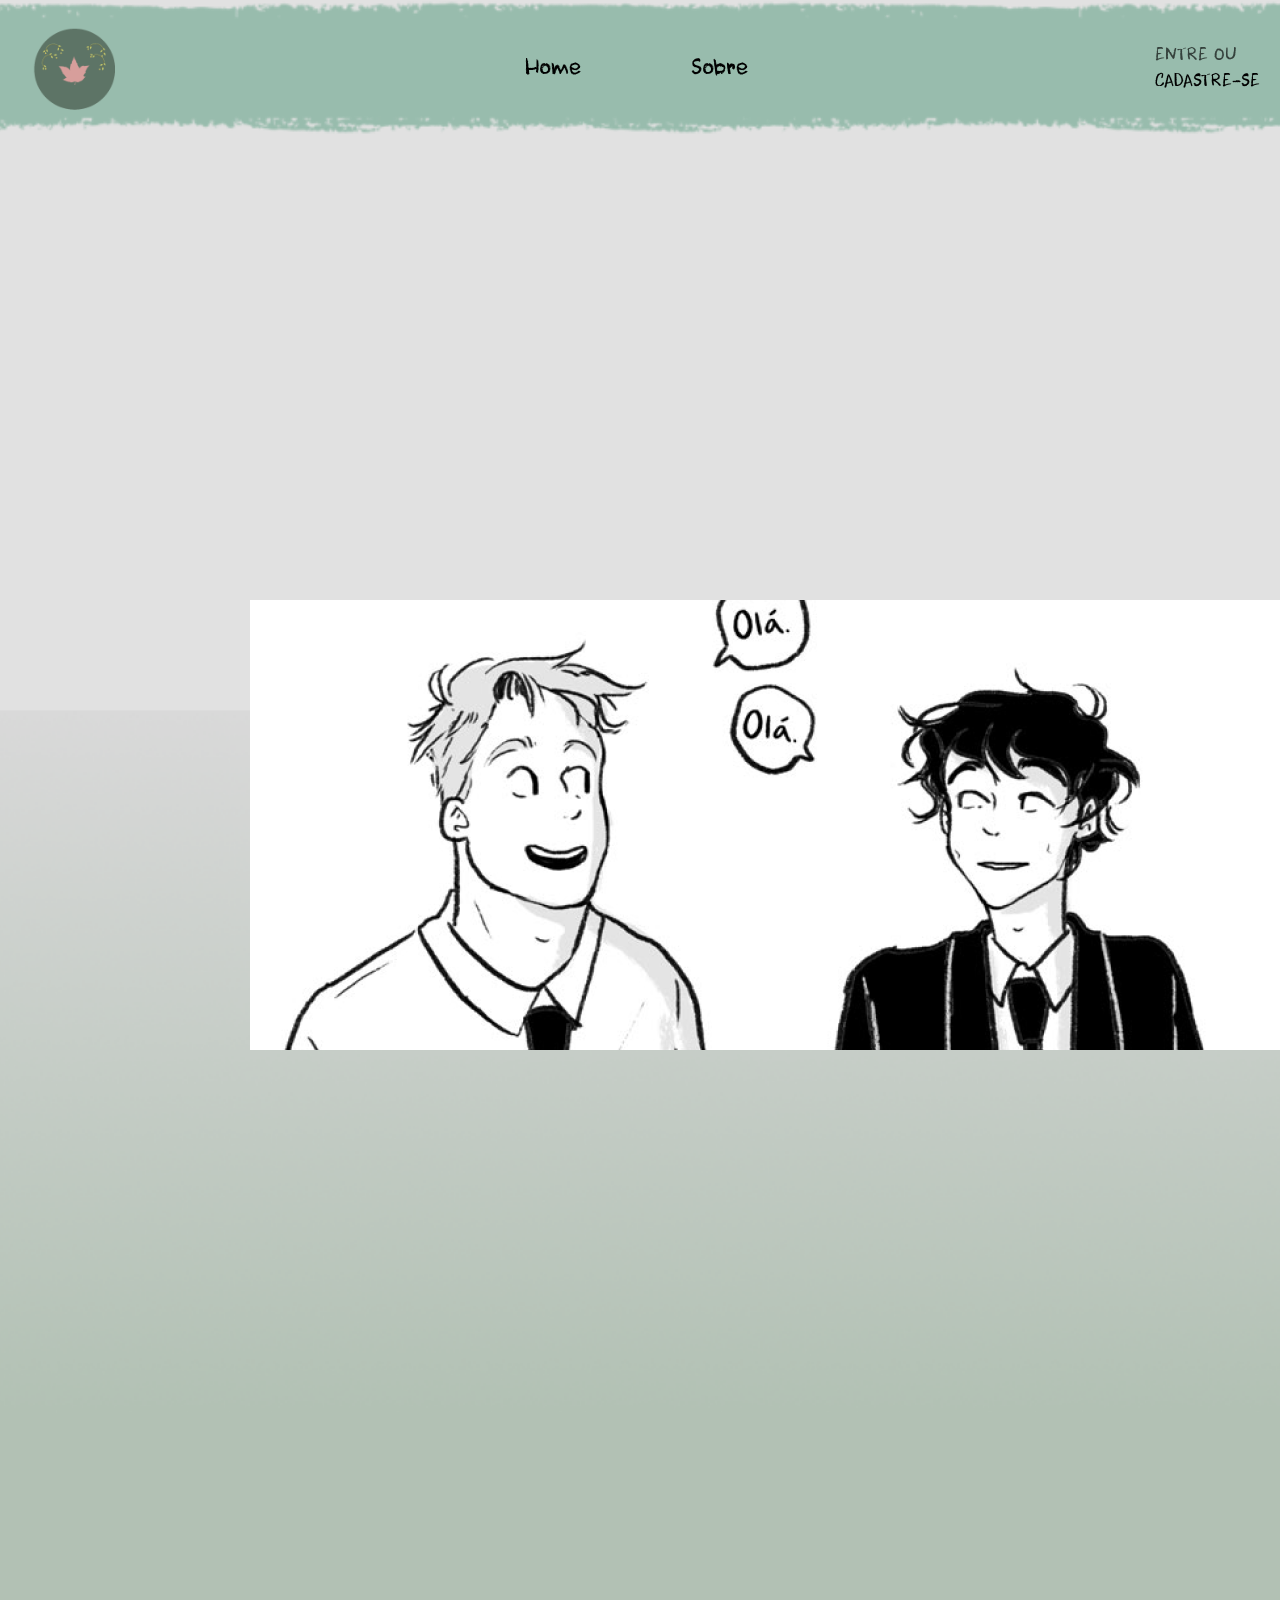
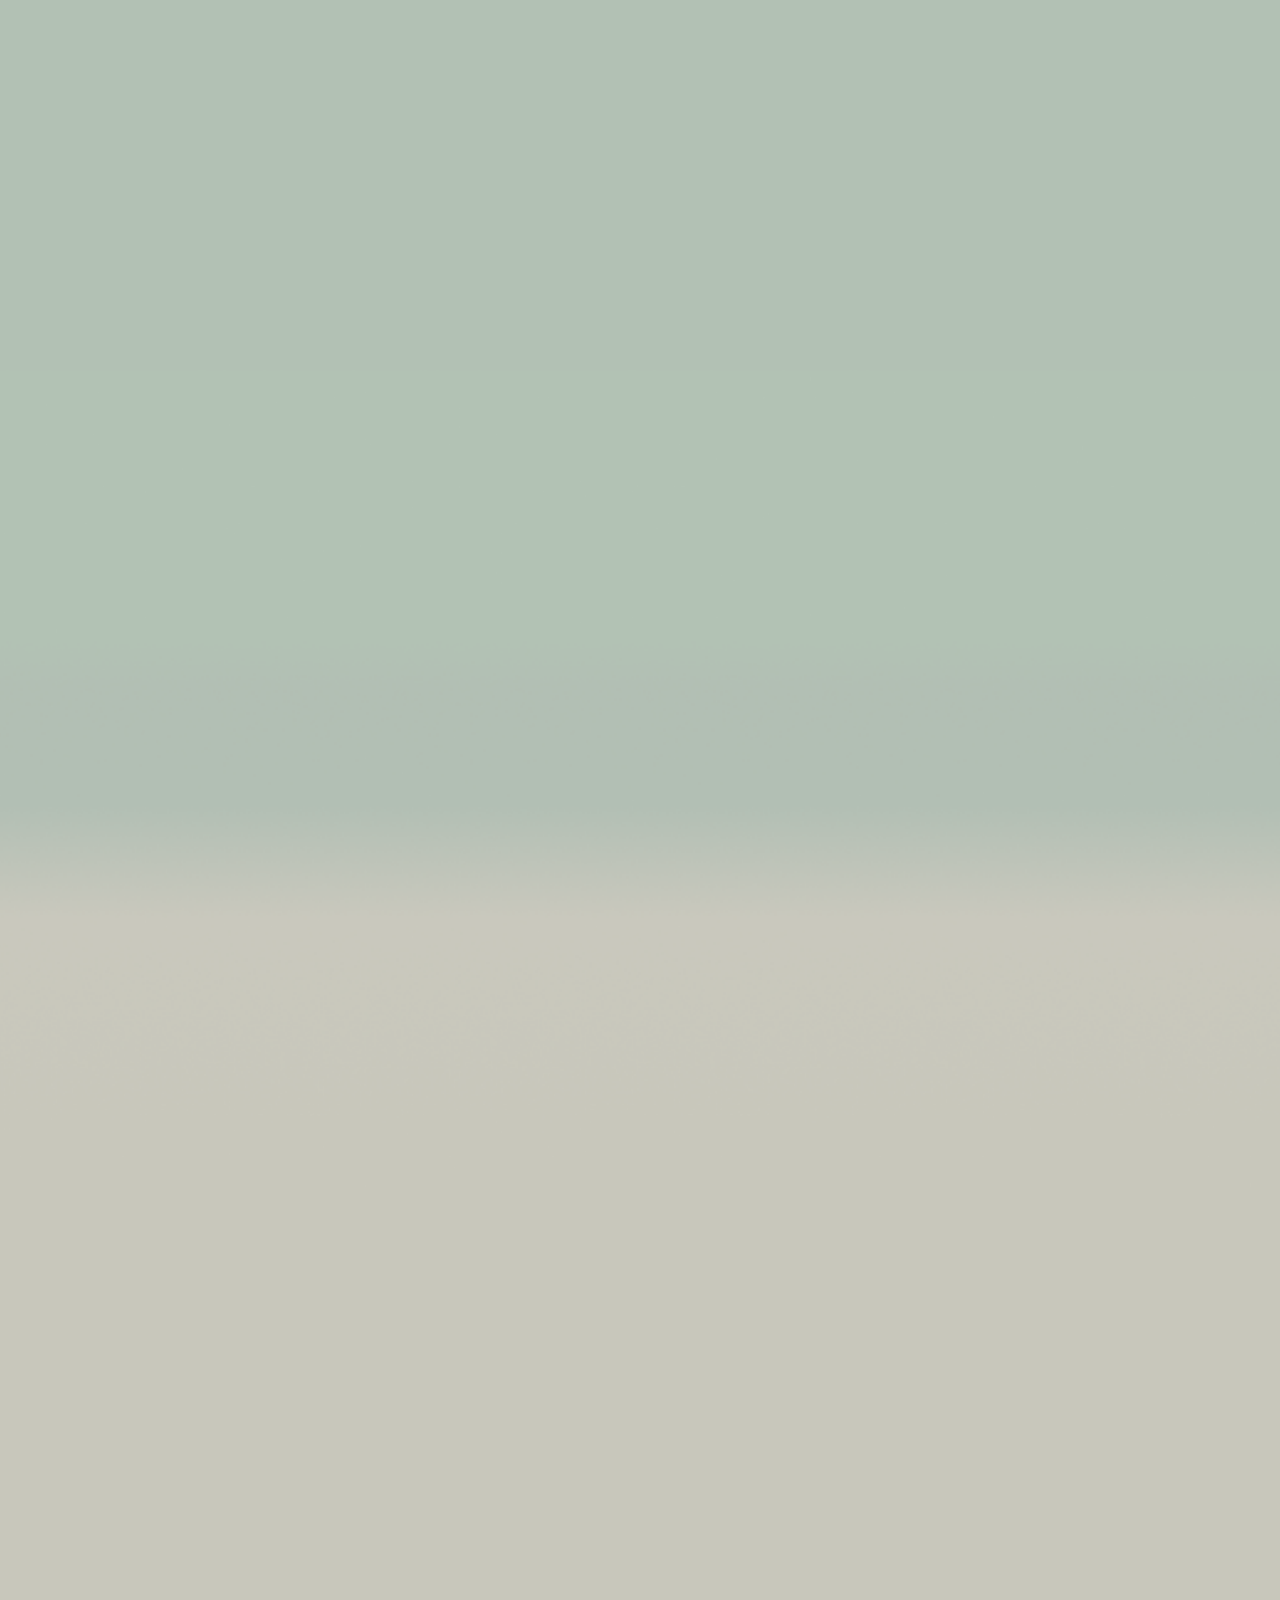
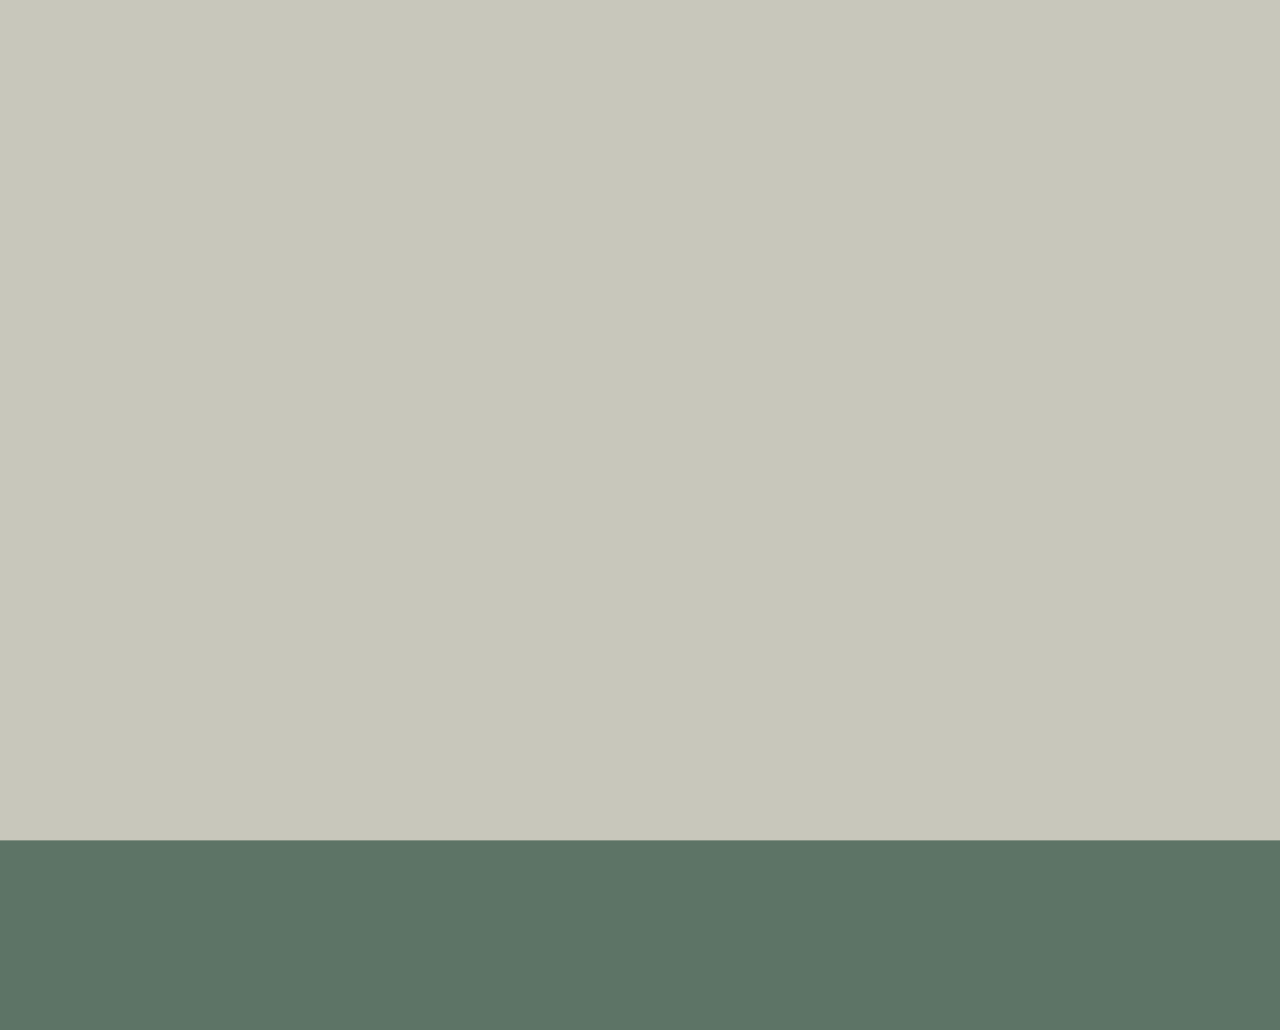
==== public/index.html @ 1dd230e9 "atualização web-data-wiz" ====
<!DOCTYPE html>
<html lang="en">
<head>
    <meta charset="UTF-8">
    <link rel="stylesheet" href="./css/style.css">
    <link rel="stylesheet" href="./css/index.css">
    <meta name="viewport" content="width=device-width, initial-scale=1.0">
    <title>HEARTCONNECT</title>
</head>
<body>
    <!-- header -->
    <nav class="nav">
        <img src="./assets/img/logo3.png" alt="Logo do site" class="logo">
        <ul class="nav-links">
            <li><a href='#'>Home</a></li>
            <li><a href='/sobre'>Sobre</a></li>
        </ul>
        <div class="logar">
            <img src="../img/logar.png" alt="">
            <div class="texto-div">
                <a href="login.html" class="entre">ENTRE OU</a> 
                <a href="cadastro.html">CADASTRE-SE</a>
            </div>
        </div>
    </nav>
    <!-- TERMINOheader -->

    <!-- banner -->
    <div id="banner" >
                <img src="./assets/img/c1.png" alt="Heartstopper image">
            </div>
    </div>
    <!-- banner -->


</body>
</html>
---- public/css/style.css ----
@font-face {
    font-family: 'Heart fino';
    src: url(../fontes/DK\ Cool\ Crayon.ttf) format('truetype');
    font-weight: normal;
    font-style: normal;
}

@font-face {
    font-family: 'Heart';
    src: url(../fontes/Heavy\ Trip\ -\ Demo.ttf) format('truetype');
    font-weight: normal;
    font-style: normal;
}

.c1 {
    font-family: 'Heart fino';
}

.c2 {
    font-family: 'Heart';
}

.header {
    background-image: url(../assets/img/menu.png);
} 

/* 
tipos de format()
- opentype (otf)
- truetype (ttf)
*/
---- public/css/index.css ----
@font-face {
    font-family: 'Heart fino';
    src: url(../assets/fontes/DK\ Cool\ Crayon.ttf) format('truetype');
    font-weight: normal;
    font-style: normal;
}

@font-face {
    font-family: 'Heart';
    src: url(../assets/fontes/Heavy\ Trip\ -\ Demo.ttf) format('truetype');
    font-weight: normal;
    font-style: normal;
}

* {
    margin: 0;
    padding: 0;
    box-sizing: border-box;
}

body {
    margin: 0;
    width: 100%;
    min-height: 470vh; 
    background-image: url(../assets/img/inicio.png);
    background-size: cover;
    background-position: center;
    display: flex;
    flex-direction: column;
    box-sizing: border-box; 
}

.nav {
    width: 100vw; 
    height: 15vh; 
    background-image: url(../assets/img/menugreen.png); 
    background-size: cover; 
    background-position: center; 
    display: flex; 
    align-items: center; 
    justify-content: space-between; 
    padding: 0 20px;
    position: fixed;
    box-sizing: border-box; 
    overflow: hidden; 
    z-index: 1;
    font-family:'';
}

.nav img.logo {
    height: 80%; 
    max-height: 100%; 
}

.nav-links a:hover {
    color: #ffffff; 
    text-decoration: underline; 
}

.nav-links {
    list-style: none;
    display: flex;
}

.nav-links li {
    display: inline;
    margin-right: 55px; 
    margin-left: 55px;
}

.nav-links a {
    text-decoration: none;
    color: black;
    font-family: 'Heart fino';
    font-size: 20px;
}

.logar {
    display: flex;
    align-items: center; 
}

.logar a:hover {
    color: #ffffff; 
    text-decoration: underline; 
}

.logar img {
    height: 55px;
    margin-right: 10px;
}

.entre {
    opacity: 65%;
}

.texto-div {
    display: flex;
    flex-direction: column;
}

.texto-div a {
    text-decoration: none;
    color: black;
    font-family: 'Heart fino';
    margin: 2px 0;
    
}

#banner {
    width: 70vw;
    height: 70vh;
    position: absolute;
    left: 250px; 
    top: 600px; 
    margin: auto;
}

::-webkit-scrollbar-track {
    background-color: #F4F4F4;
}
::-webkit-scrollbar {
    width: 6px;
    background: #d8fbff;
}
::-webkit-scrollbar-thumb {
    background: #5D7466;
}
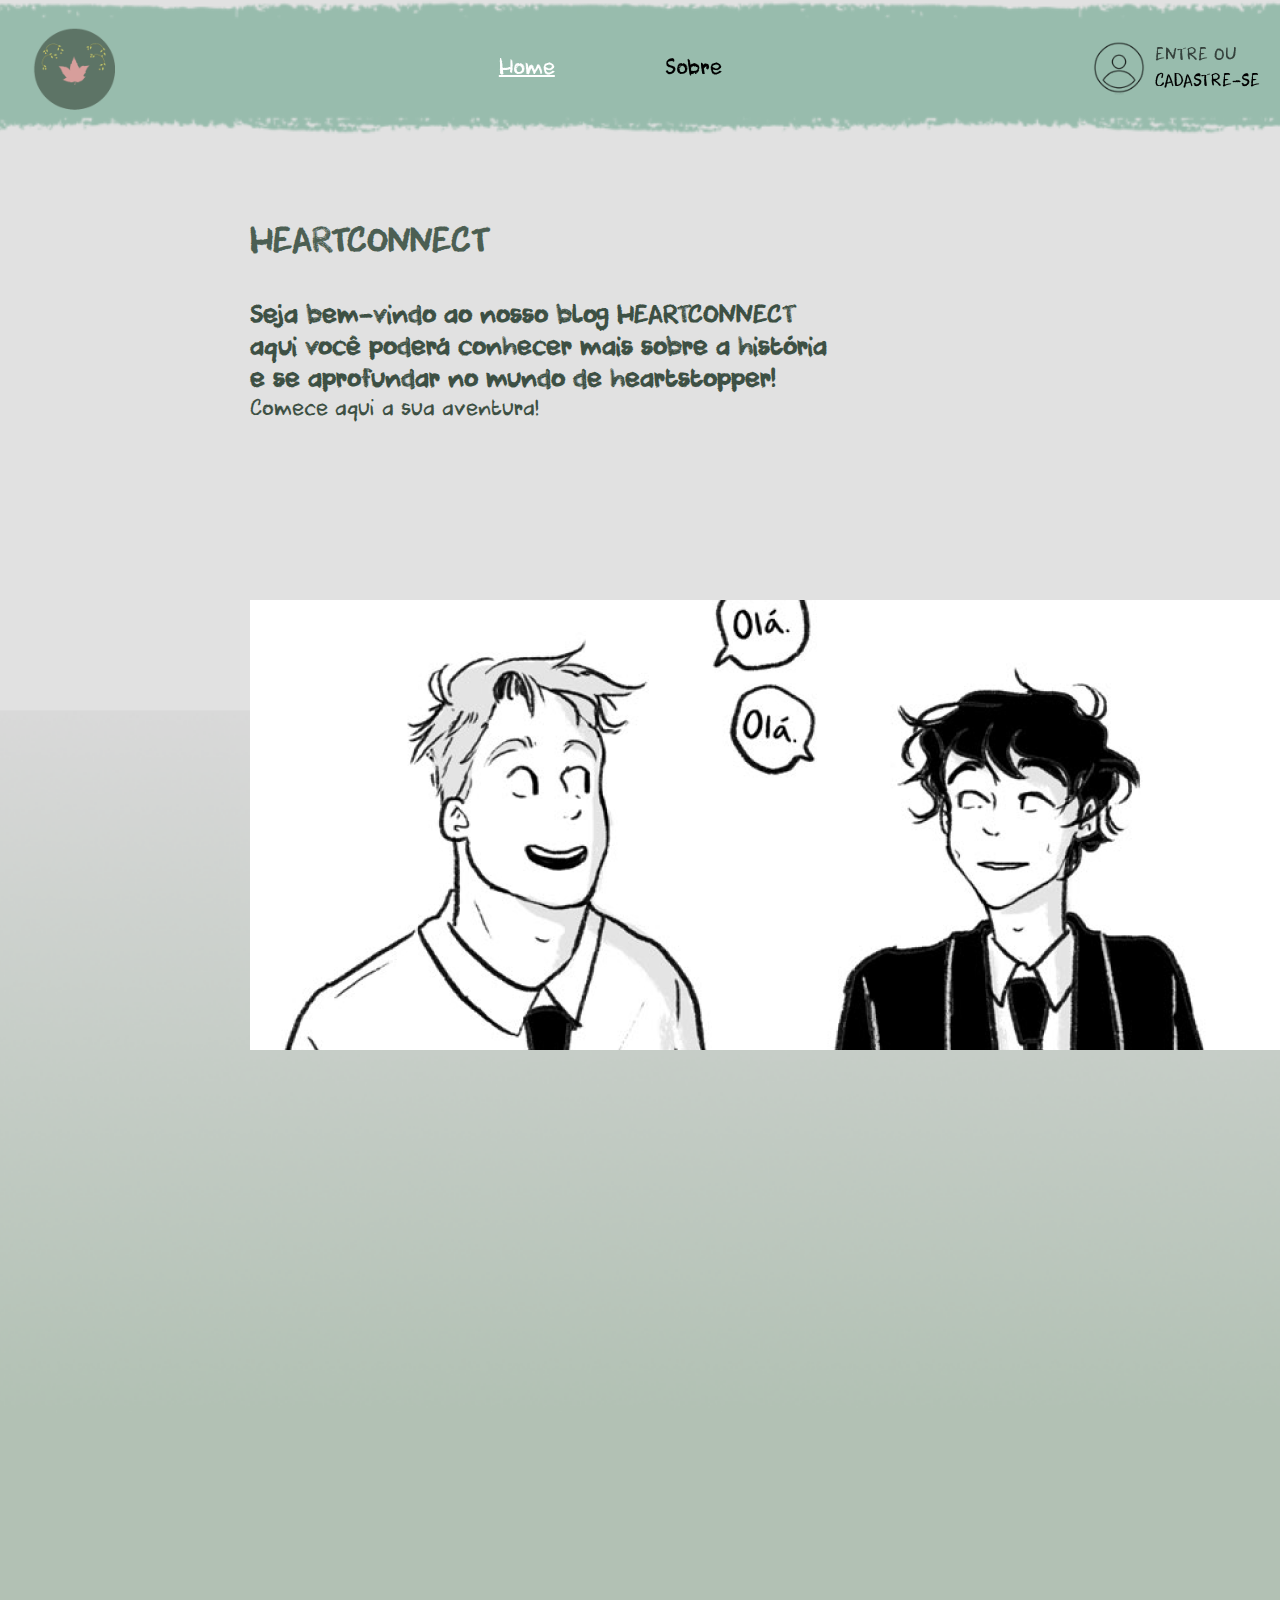
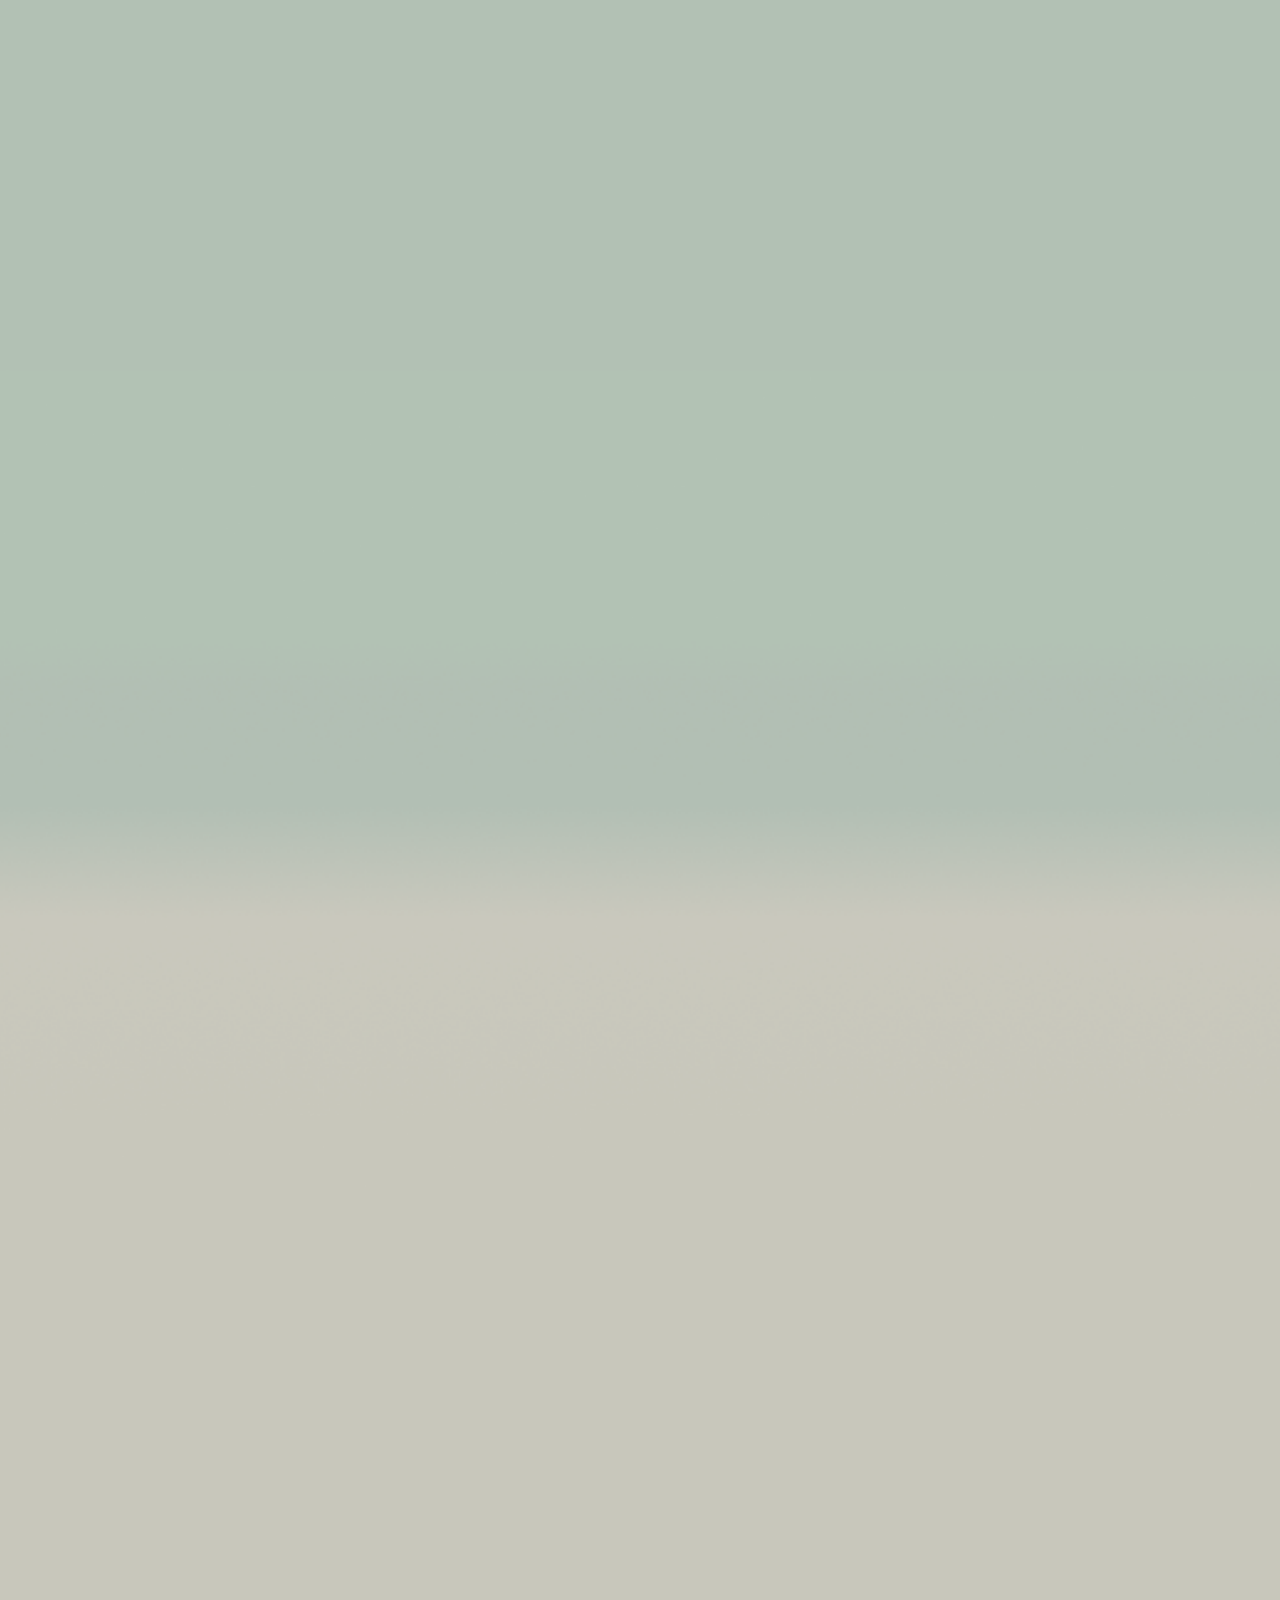
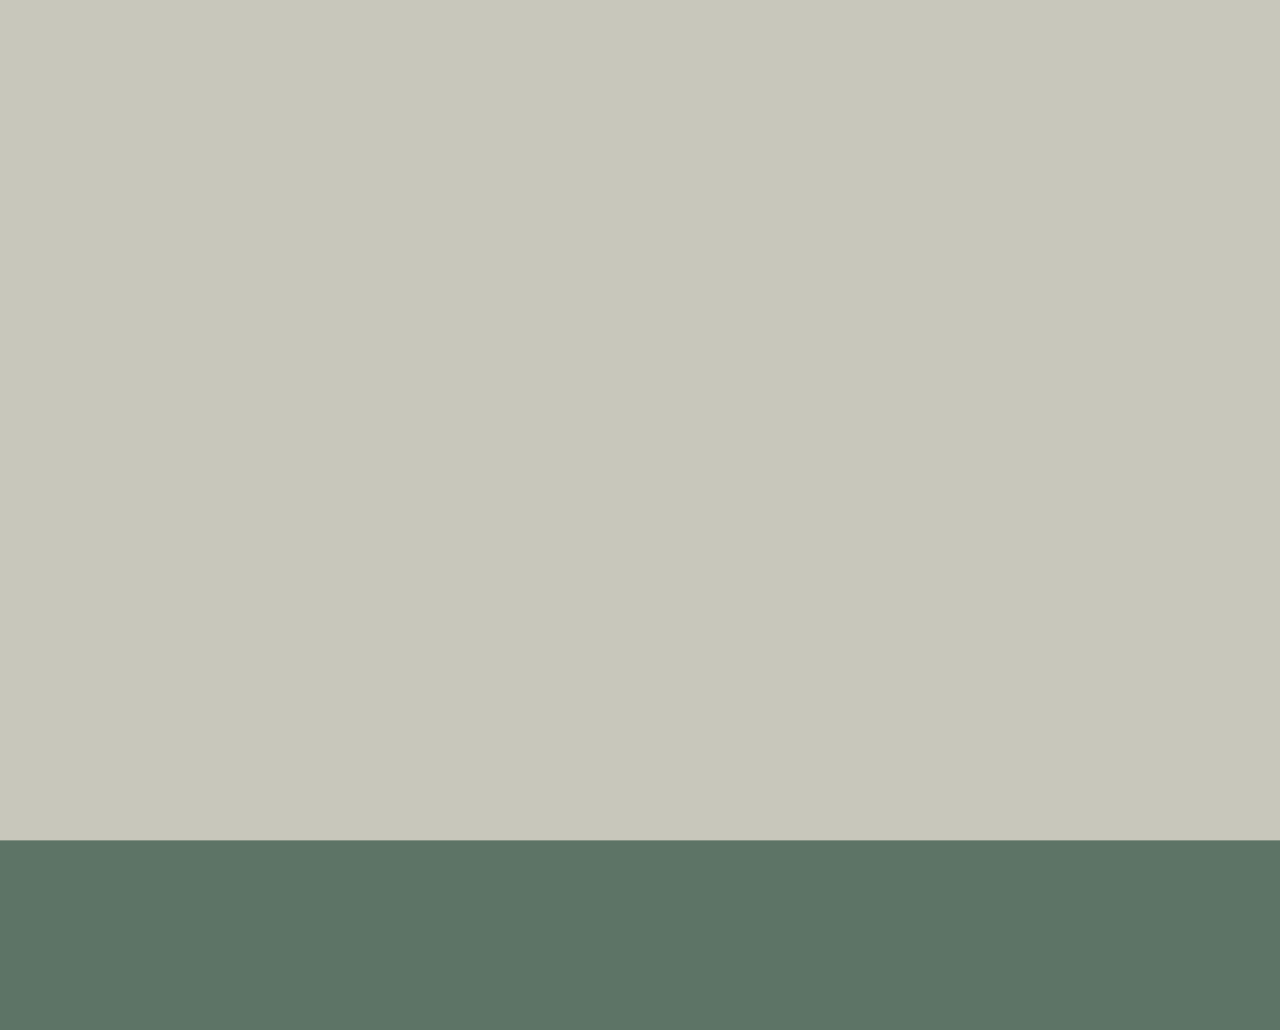
==== commit 914d6ff1: "alterações da pagina inicial e dashboard" ====
--- a/public/index.html
+++ b/public/index.html
@@ -12,11 +12,11 @@
     <nav class="nav">
         <img src="./assets/img/logo3.png" alt="Logo do site" class="logo">
         <ul class="nav-links">
-            <li><a href='#'>Home</a></li>
-            <li><a href='/sobre'>Sobre</a></li>
+            <li><a id="home" href='./index.html'>Home</a></li>
+            <li><a id="sobre" href='./sobre.html'>Sobre</a></li>
         </ul>
         <div class="logar">
-            <img src="../img/logar.png" alt="">
+            <img src="./assets/img/logar.png" alt="">
             <div class="texto-div">
                 <a href="login.html" class="entre">ENTRE OU</a> 
                 <a href="cadastro.html">CADASTRE-SE</a>
@@ -25,12 +25,25 @@
     </nav>
     <!-- TERMINOheader -->
 
-    <!-- banner -->
+    <!-- INICIOintroducao -->
+
+    <div id="introducao">
+    <h1>HEARTCONNECT</h1>
+    <br><br>
+    <h2>Seja bem-vindo ao nosso blog HEARTCONNECT</h2>
+    <h2>aqui você poderá conhecer mais sobre a história</h2>
+    <h2>e se aprofundar no mundo de heartstopper! </h2> 
+    <a id="inicio" href="./cadastro.html" >Comece aqui a sua aventura!</a>
+    </div>
+    <!-- TERMINOintroducao -->
+
+
+    <!-- INICIObanner -->
     <div id="banner" >
                 <img src="./assets/img/c1.png" alt="Heartstopper image">
             </div>
     </div>
-    <!-- banner -->
+    <!-- TERMINObanner -->
 
 
 </body>
--- a/public/css/index.css
+++ b/public/css/index.css
@@ -45,6 +45,11 @@
     overflow: hidden; 
     z-index: 1;
     font-family:'';
+}
+
+#home {
+    color: #ffffff;
+    text-decoration: underline;
 }
 
 .nav img.logo {
@@ -126,3 +131,33 @@
 ::-webkit-scrollbar-thumb {
     background: #5D7466;
 }
+
+#introducao {
+    position: absolute;
+    left: 250px; 
+    top: 220px; 
+    margin: auto;
+}
+
+h1 {
+    font-family: 'Heart fino';
+    color: #4c5f53;
+    
+}
+
+h2 {
+    font-family: 'Heart fino';
+    color: #3d5044;
+}
+
+#introducao a {
+    text-decoration: none;
+    color: #3d5044;
+    font-family: 'Heart fino';
+    font-size: 20px;
+}
+
+#introducao a:hover {
+    color: #67b3a3; 
+    text-decoration: underline; 
+}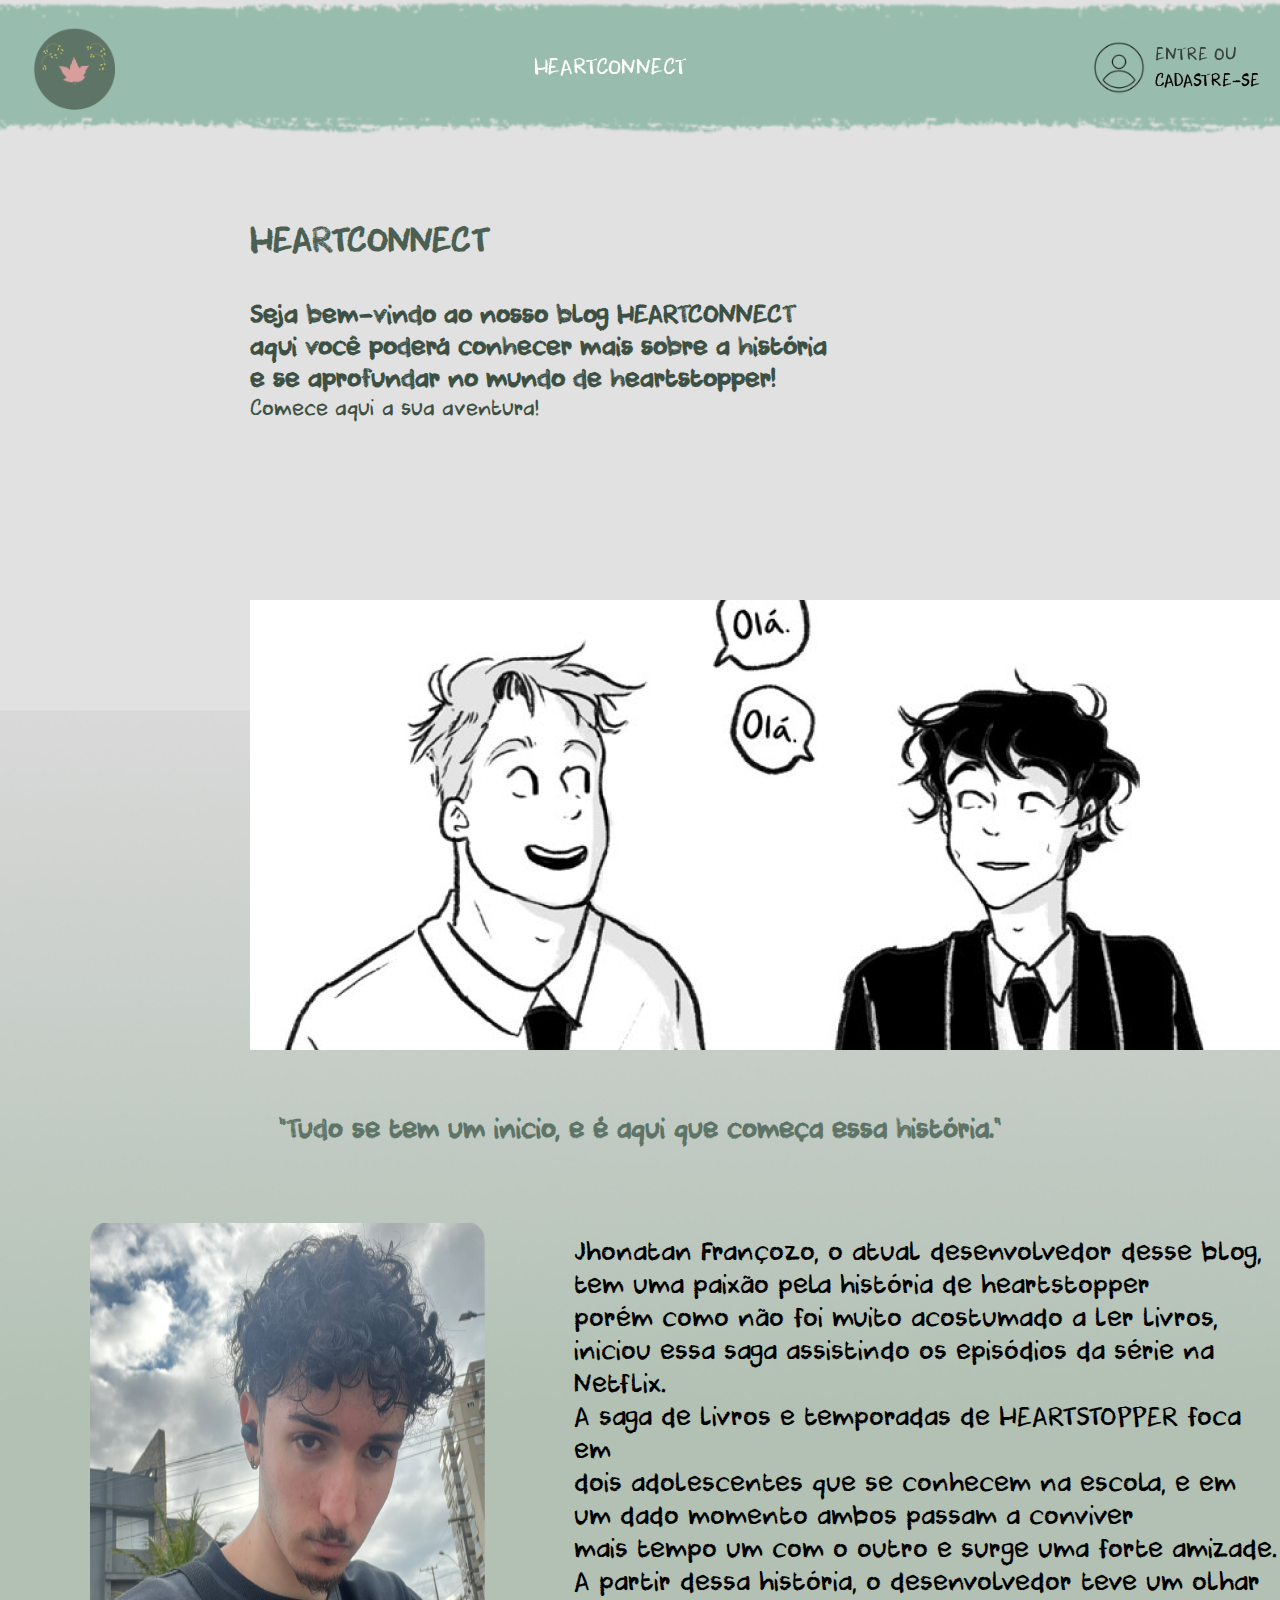
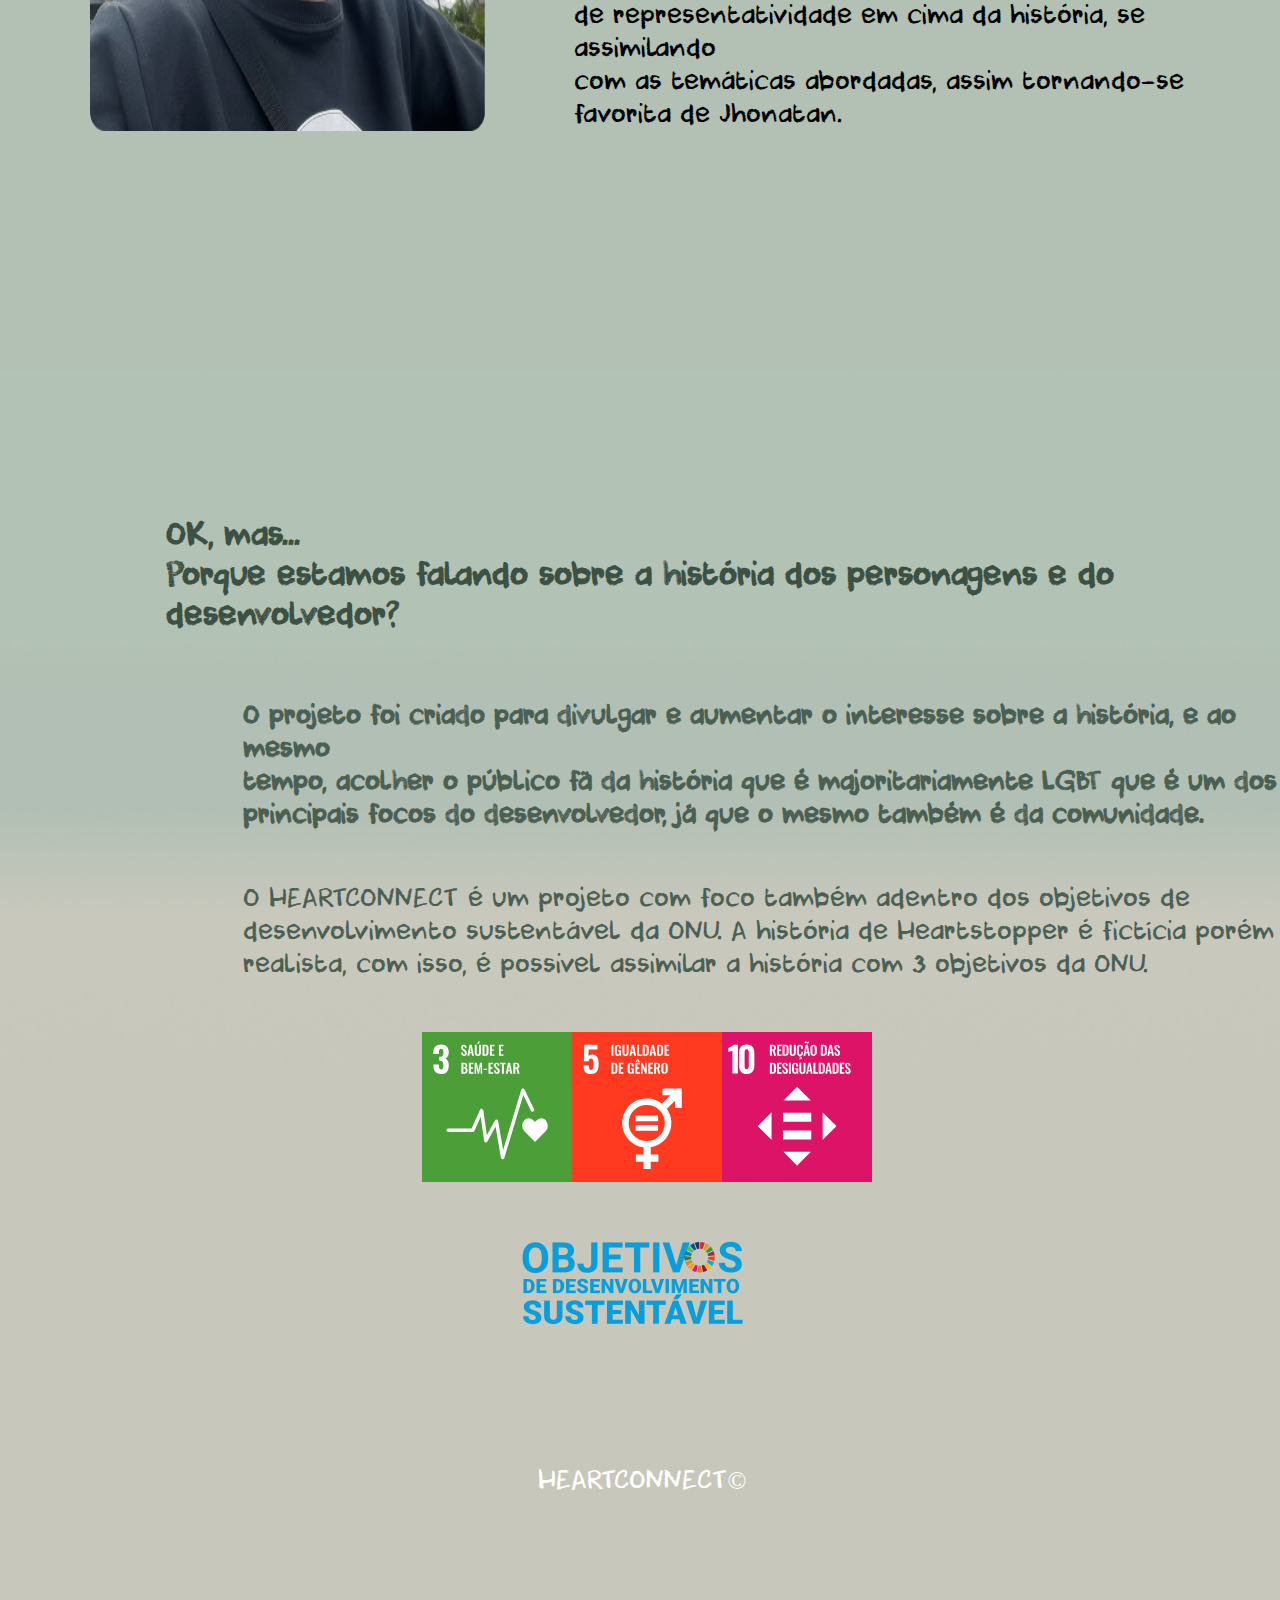
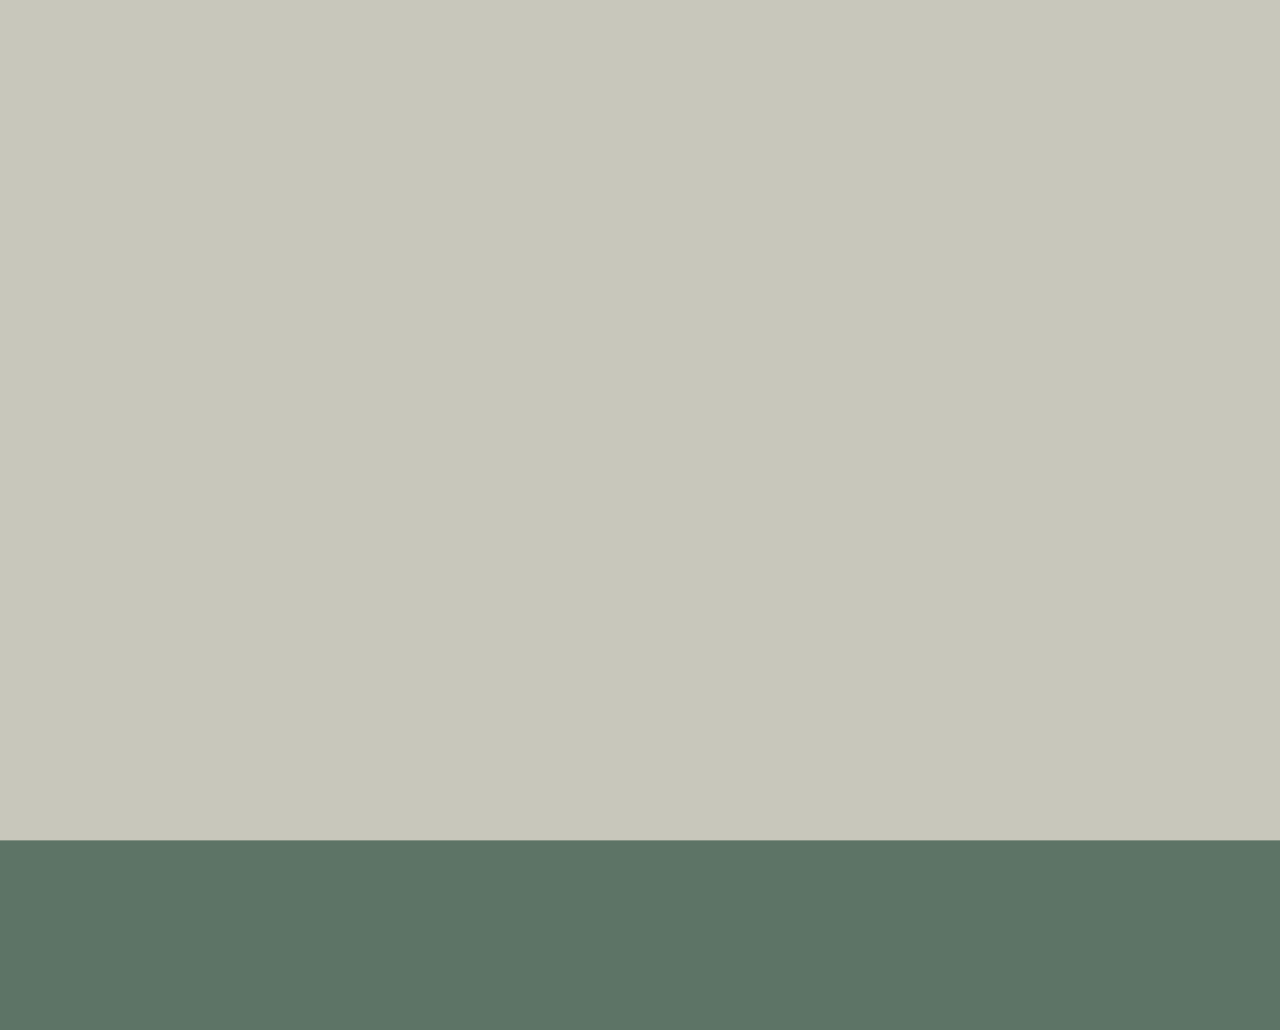
==== commit 03c1332b: "versão final HEARTCONNECT" ====
--- a/public/index.html
+++ b/public/index.html
@@ -12,8 +12,7 @@
     <nav class="nav">
         <img src="./assets/img/logo3.png" alt="Logo do site" class="logo">
         <ul class="nav-links">
-            <li><a id="home" href='./index.html'>Home</a></li>
-            <li><a id="sobre" href='./sobre.html'>Sobre</a></li>
+            <li><a id="home" >HEARTCONNECT</a></li>
         </ul>
         <div class="logar">
             <img src="./assets/img/logar.png" alt="">
@@ -44,7 +43,52 @@
             </div>
     </div>
     <!-- TERMINObanner -->
+<br><br>
+    <div id="conteudo1">
+        <h2>Por que foi criado o HeartConnect?</h2>
 
+        <h3>“Tudo se tem um inicio, e é aqui que começa essa história.”</h3>
+    </div>
+
+    <div id="baix">
+        <img src="./assets/img/me.png" alt="">
+
+        <p> Jhonatan Françozo, o atual desenvolvedor desse blog,<br>
+             tem uma paixão pela história de heartstopper<br>
+              porém como não foi muito acostumado a ler livros,<br>
+               iniciou essa saga assistindo os episódios da série na Netflix.<br> 
+                A saga de livros e temporadas de HEARTSTOPPER foca em <br>
+                dois adolescentes que se conhecem na escola, e em<br>
+                um dado momento ambos passam a conviver<br>
+                mais tempo um com o outro e surge uma forte amizade.<br>
+                A partir dessa história, o desenvolvedor teve um olhar<br>
+                de representatividade em cima da história, se assimilando<br>
+                com as temáticas abordadas, assim tornando-se favorita de Jhonatan.</p>
+    </div>
+
+    <div id="fundotela">
+        <h2>
+            OK, mas...<br> Porque estamos falando sobre a história dos personagens e do desenvolvedor?
+        </h2>
+
+        <h3>O projeto foi criado para divulgar e aumentar o interesse sobre a história, e ao mesmo<br>
+            tempo, acolher o público fã da história que é majoritariamente LGBT que é um dos <br>
+            principais focos do desenvolvedor, já que o mesmo também é da comunidade.</h3>
+
+            <p>O HEARTCONNECT é um projeto com foco também adentro dos objetivos de<br>
+                desenvolvimento sustentável da ONU. A história de Heartstopper é fictícia porém<br>
+                realista, com isso, é possivel assimilar a história com 3 objetivos da ONU.</p>
+                <a href="https://brasil.un.org/pt-br/sdgs">
+                <img id="varios" src="./assets/img/varios.png" alt="" >
+                </a>
+                <br>
+                <img id="onu" src="./assets/img/onu.png" alt="">
+
+                <div id="header">
+                    <p>HEARTCONNECT©</p>
+                </div>
+                
+    </div>
 
 </body>
 </html>
--- a/public/css/index.css
+++ b/public/css/index.css
@@ -49,7 +49,6 @@
 
 #home {
     color: #ffffff;
-    text-decoration: underline;
 }
 
 .nav img.logo {
@@ -160,4 +159,75 @@
 #introducao a:hover {
     color: #67b3a3; 
     text-decoration: underline; 
+}
+
+
+#conteudo1 h2 {
+    margin-top:75%;
+    text-align: center;
+    font-size: 40px;
+    font-family: 'heart fino';
+}
+
+#conteudo1 h3 {
+    margin-top: 5%;
+    text-align: center;
+    font-size: 25px;
+    font-family: 'heart fino';
+    color: #5D7466;
+}
+
+#baix {
+    display: flex;
+}
+
+#baix p {
+    margin-top: 7%;
+    margin-left: 7%;
+    font-size: 25px;
+    font-family: 'heart fino';
+}
+
+#baix img {
+    margin-left: 7%;
+    margin-top: 6%;
+}
+
+#fundotela h2{
+    margin-top: 30%;
+    margin-left: 13%;
+    font-size: 30px;
+    font-family: 'heart fino';
+}
+
+#fundotela h3{
+    margin-top: 5%;
+    margin-left: 19%;
+    font-size: 25px;
+    font-family: 'heart fino';
+    color: #4c5f53;
+}
+
+#fundotela p {
+    margin-top: 4%;
+    margin-left: 19%;
+    font-size: 25px;
+    font-family: 'heart fino';
+    color: #4c5f53;
+}
+
+#fundotela #varios {
+    margin-top: 4%;
+    margin-left: 33%;
+}
+
+#fundotela #onu {
+    margin-top: 4%;
+    margin-left: 39.5%;
+}
+
+#header p {
+    color: white;
+    margin-top: 10%;
+    margin-left: 42%;
 }